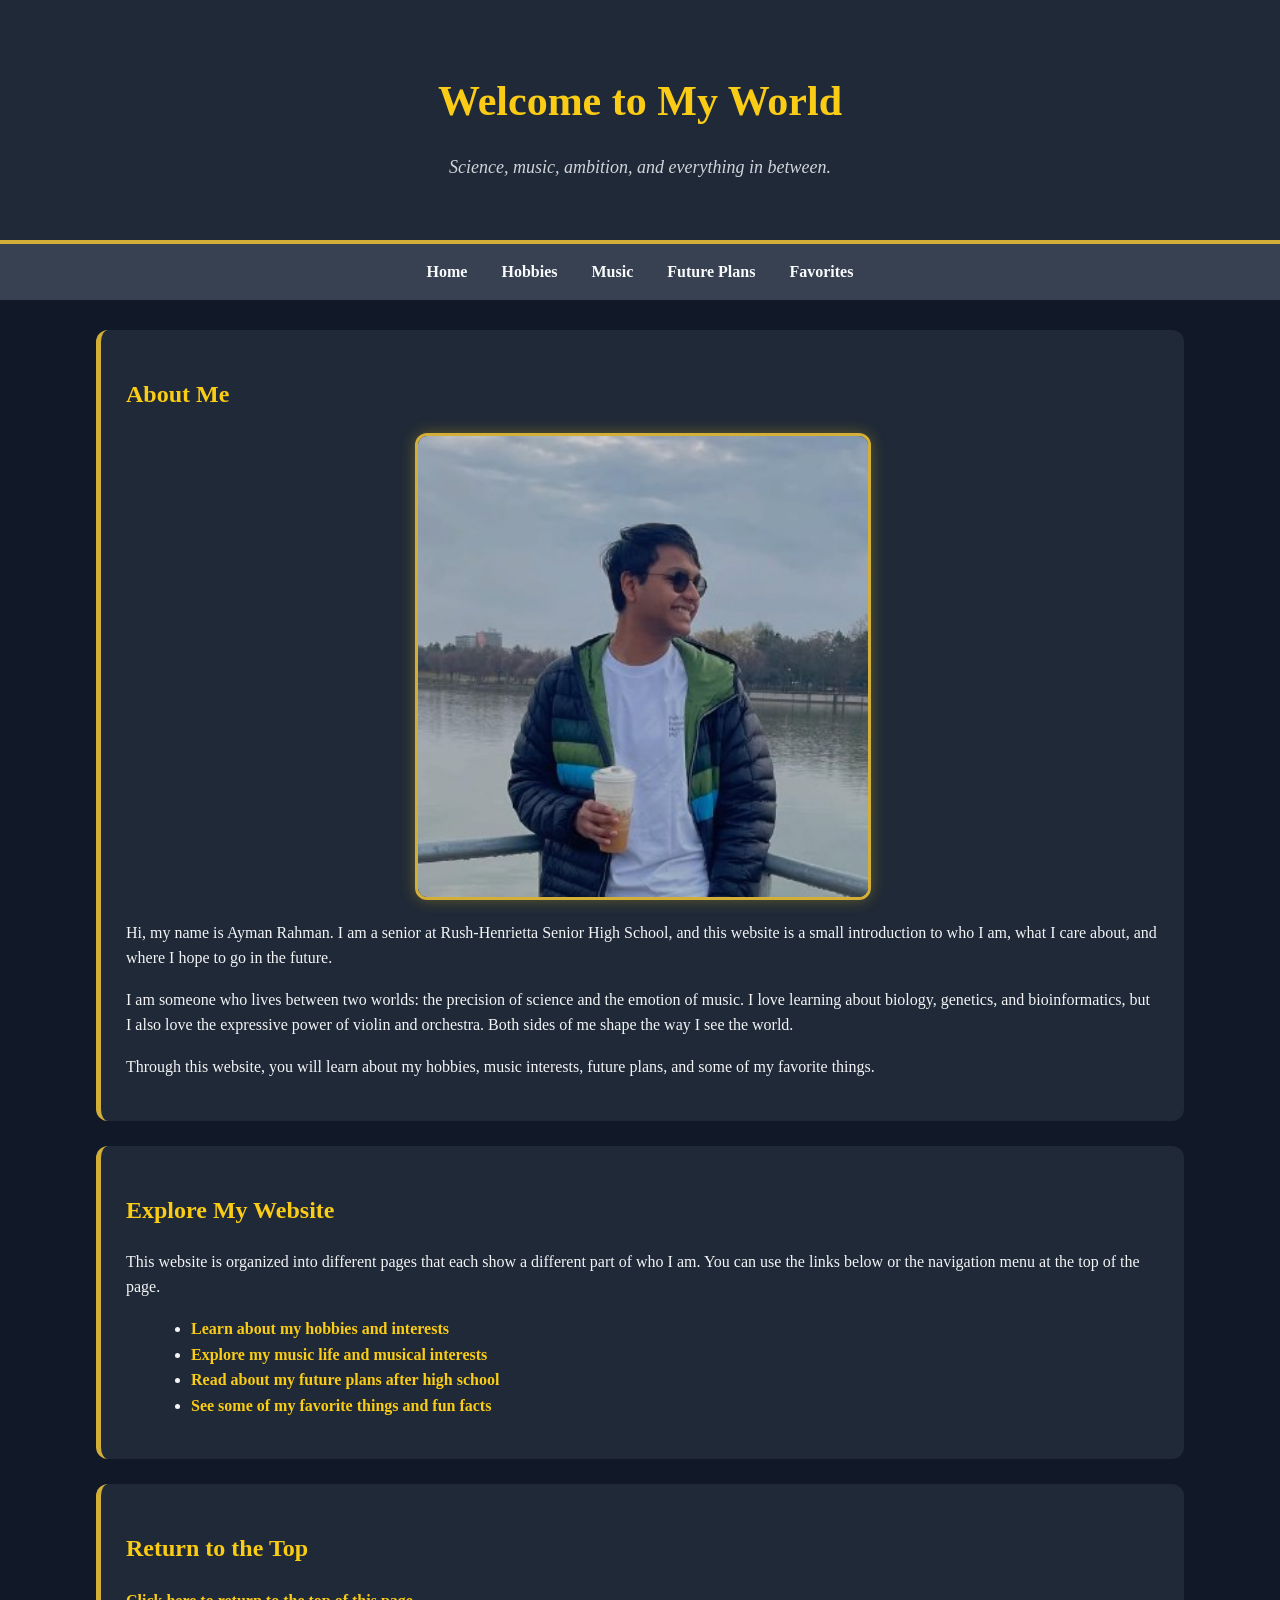
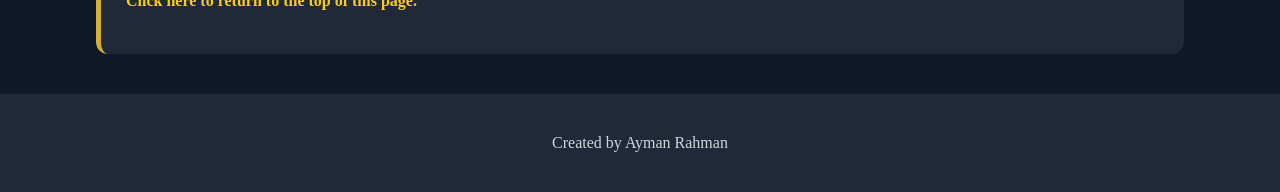
==== index.html @ 2fe5657f "Add files via upload Initial website upload" ====
<!DOCTYPE html>
<html>
<head>
    <title>Ayman Rahman's Personal Website</title>
    <link rel="stylesheet" href="style.css">
</head>

<body id="top">

    <header>
        <h1>Welcome to My World</h1>
        <p class="tagline">Science, music, ambition, and everything in between.</p>
    </header>

    <nav>
        <a href="index.html">Home</a>
        <a href="hobbies.html">Hobbies</a>
        <a href="music.html">Music</a>
        <a href="future.html">Future Plans</a>
        <a href="favorites.html">Favorites</a>
    </nav>

    <main>
        <section class="card">
    <h2>About Me</h2>

    <img src="images/profile.jpg" alt="A picture that represents me" class="page-image">

    <p>
        Hi, my name is Ayman Rahman. I am a senior at Rush-Henrietta Senior High School,
        and this website is a small introduction to who I am, what I care about, and where
        I hope to go in the future.
    </p>

            <p>
                I am someone who lives between two worlds: the precision of science and the emotion
                of music. I love learning about biology, genetics, and bioinformatics, but I also
                love the expressive power of violin and orchestra. Both sides of me shape the way I
                see the world.
            </p>

            <p>
                Through this website, you will learn about my hobbies, music interests, future plans,
                and some of my favorite things.
            </p>
        </section>

        <section class="card">
    <h2>Explore My Website</h2>

    <p>
        This website is organized into different pages that each show a different part of who I am.
        You can use the links below or the navigation menu at the top of the page.
    </p>

    <ul>
        <li><a href="hobbies.html">Learn about my hobbies and interests</a></li>
        <li><a href="music.html">Explore my music life and musical interests</a></li>
        <li><a href="future.html">Read about my future plans after high school</a></li>
        <li><a href="favorites.html">See some of my favorite things and fun facts</a></li>
    </ul>
</section>

<section class="card">
    <h2>Return to the Top</h2>
    <p><a href="#top">Click here to return to the top of this page.</a></p>
</section>

    </main>

    <footer>
        <p>Created by Ayman Rahman</p>
    </footer>

</body>
</html>
---- style.css ----
body {
    margin: 0;
    font-family: Georgia, "Times New Roman", serif;
    background-color: #111827;
    color: #f3f4f6;
    line-height: 1.6;
}

header {
    background-color: #1f2937;
    text-align: center;
    padding: 40px 20px;
    border-bottom: 4px solid #d4af37;
}

h1 {
    color: #facc15;
    font-size: 42px;
    margin-bottom: 10px;
}

.tagline {
    color: #d1d5db;
    font-size: 18px;
    font-style: italic;
}

nav {
    background-color: #374151;
    text-align: center;
    padding: 15px;
}

nav a {
    color: #f9fafb;
    text-decoration: none;
    margin: 0 15px;
    font-weight: bold;
}

nav a:hover {
    color: #facc15;
    text-decoration: underline;
}

main {
    width: 85%;
    margin: 30px auto;
}

.card {
    background-color: #1f2937;
    padding: 25px;
    margin-bottom: 25px;
    border-radius: 12px;
    border-left: 5px solid #d4af37;
}

h2 {
    color: #facc15;
}

ul, ol {
    margin-left: 25px;
}

img {
    max-width: 100%;
    border-radius: 12px;
    margin: 15px 0;
}

table {
    width: 100%;
    border-collapse: collapse;
    margin-top: 15px;
    background-color: #111827;
}

th {
    background-color: #d4af37;
    color: #111827;
    padding: 12px;
}

td {
    border: 1px solid #d1d5db;
    padding: 12px;
}

footer {
    background-color: #1f2937;
    text-align: center;
    padding: 20px;
    color: #d1d5db;
    margin-top: 40px;
}

.page-image {
    display: block;
    width: 60%;
    max-width: 450px;
    margin: 20px auto;
    border: 3px solid #d4af37;
    box-shadow: 0 0 15px rgba(250, 204, 21, 0.3);
}

.gallery {
    display: flex;
    flex-wrap: wrap;
    justify-content: center;
    gap: 18px;
}

.gallery img {
    width: 200px;
    height: 140px;
    object-fit: cover;
    border: 3px solid #d4af37;
    border-radius: 12px;
    box-shadow: 0 0 12px rgba(250, 204, 21, 0.3);
}

.card a {
    color: #facc15;
    font-weight: bold;
    text-decoration: none;
}

.card a:hover {
    color: #ffffff;
    text-decoration: underline;
}

iframe {
    display: block;
    width: 90%;
    max-width: 700px;
    height: 390px;
    margin: 20px auto 35px auto;
    border: 3px solid #d4af37;
    border-radius: 12px;
    box-shadow: 0 0 15px rgba(250, 204, 21, 0.3);
}
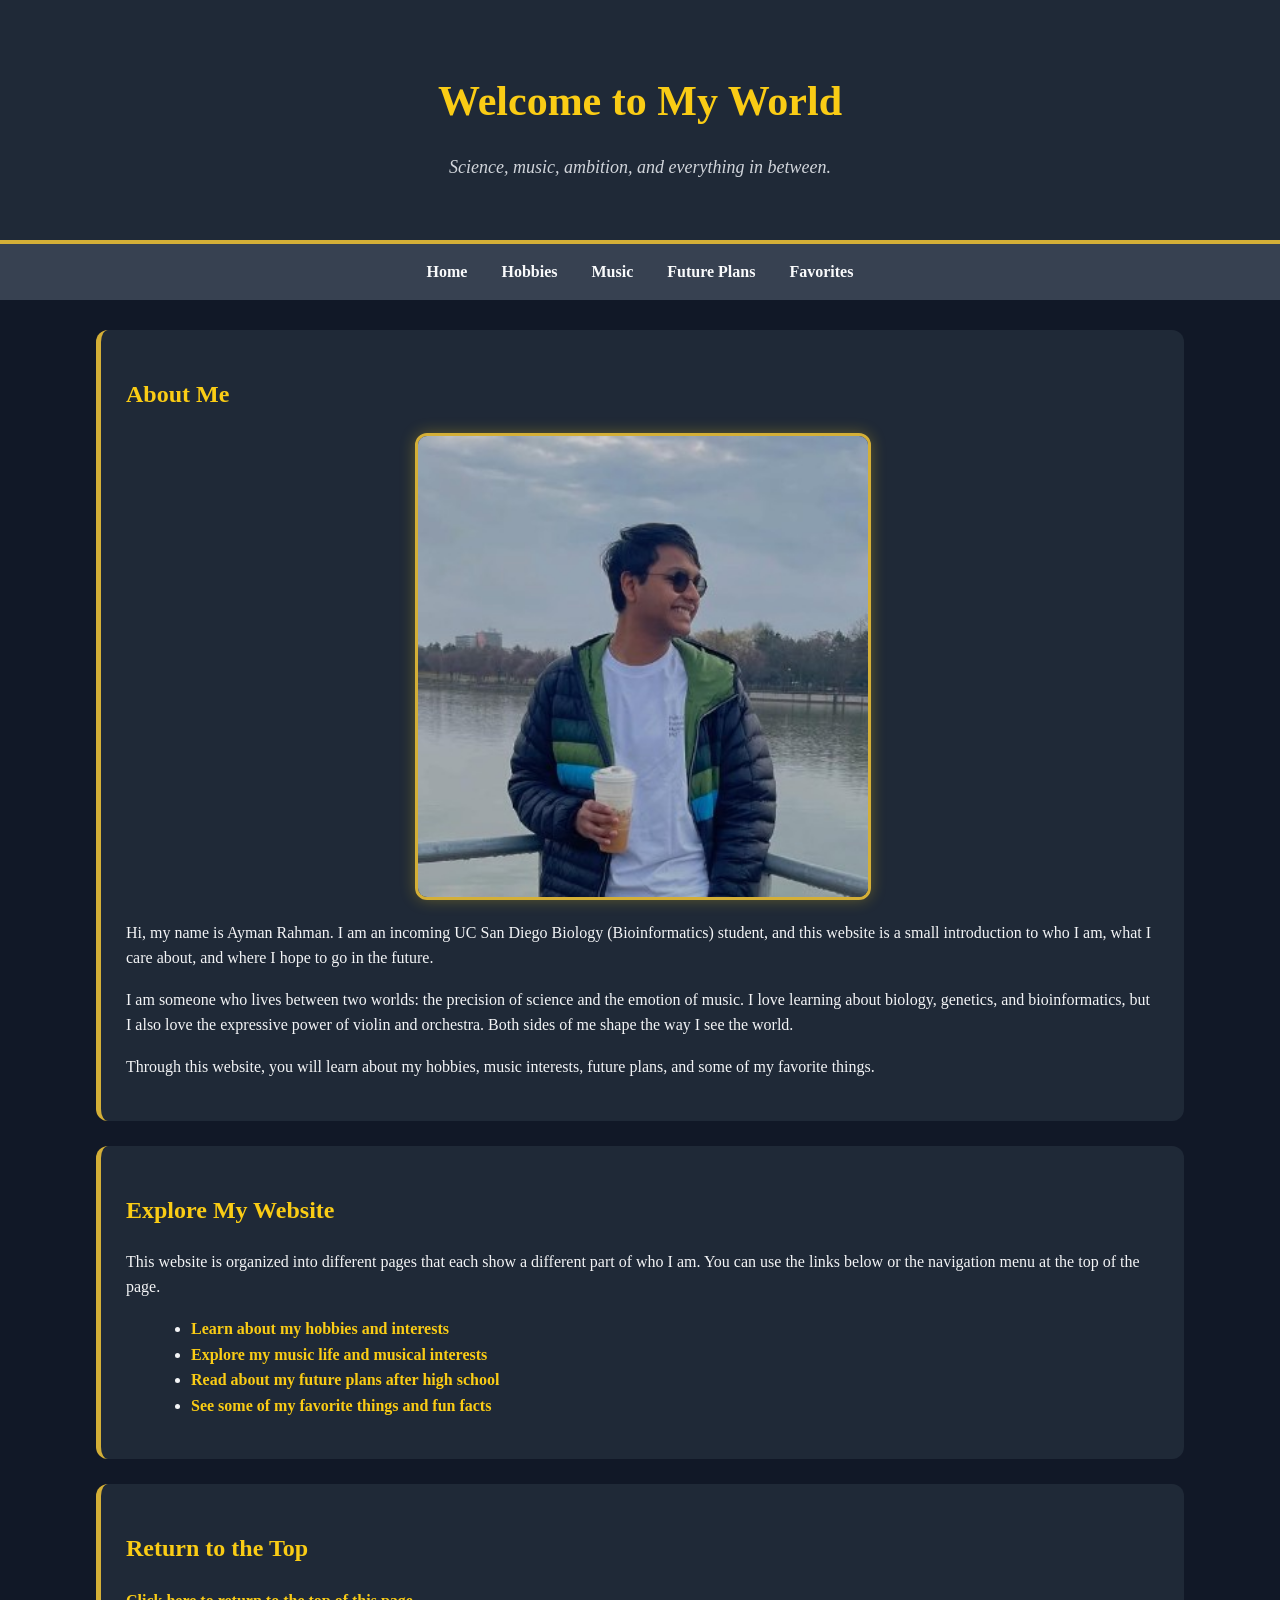
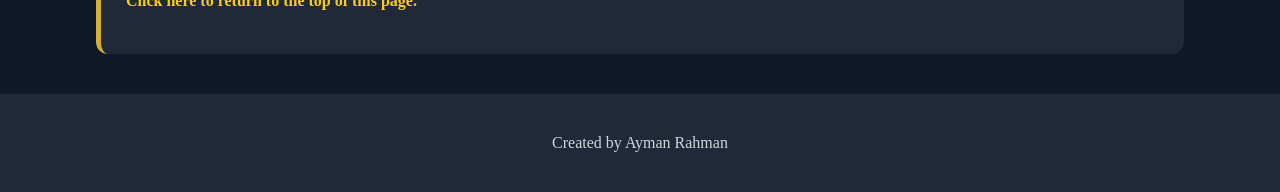
==== commit 6fded264: "Update index.html" ====
--- a/index.html
+++ b/index.html
@@ -27,7 +27,7 @@
     <img src="images/profile.jpg" alt="A picture that represents me" class="page-image">
 
     <p>
-        Hi, my name is Ayman Rahman. I am a senior at Rush-Henrietta Senior High School,
+        Hi, my name is Ayman Rahman. I am an incoming UC San Diego Biology (Bioinformatics) student,
         and this website is a small introduction to who I am, what I care about, and where
         I hope to go in the future.
     </p>
@@ -73,4 +73,4 @@
     </footer>
 
 </body>
-</html>+</html>
